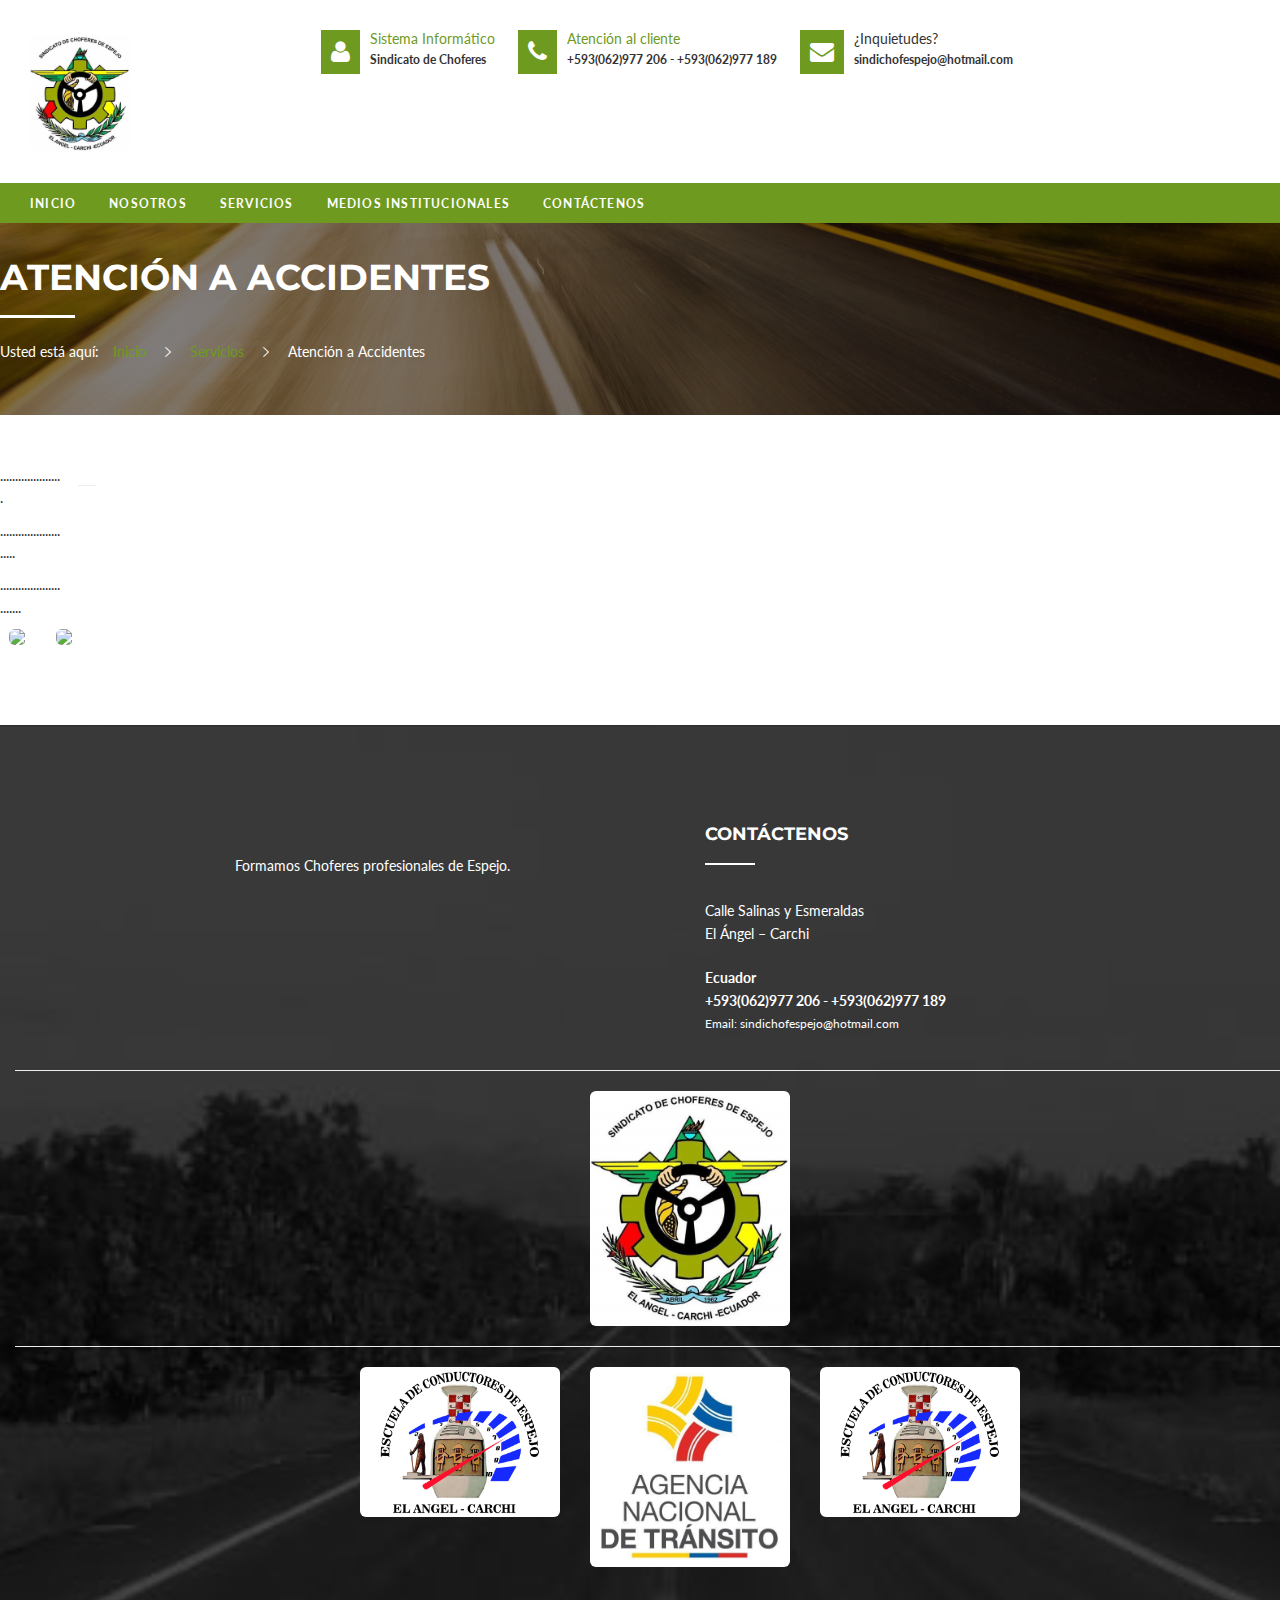
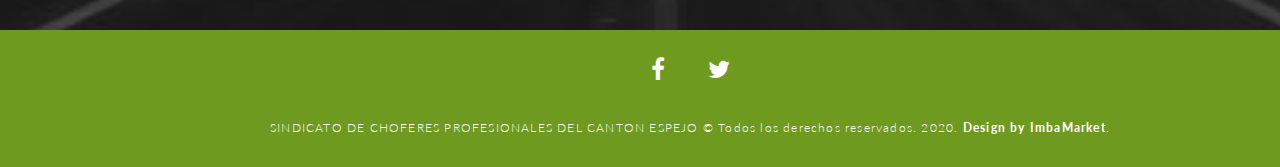
==== atencion-a-accidentes.html @ e00d06ad "commit inicial" ====
﻿<!DOCTYPE html>
<!--[if lt IE 7 ]><html class="ie ie6" lang="en-US"> <![endif]-->
<!--[if IE 7 ]><html class="ie ie7" lang="en-US"> <![endif]-->
<!--[if gte IE 8]><html class="ie ie8" lang="en-US"> <![endif]-->

<html dir="ltr" lang="es-ES">

<head>
    <meta http-equiv="content-type" content="text/html; charset=utf-8">
    <meta http-equiv="X-UA-Compatible" content="IE=edge">

    <!-- Google Fonts
    ============================================= -->
    <link href='https://fonts.googleapis.com/css?family=Lato:400,900,700,300' rel='stylesheet' type='text/css'>
    <link href='https://fonts.googleapis.com/css?family=Montserrat:400,700' rel='stylesheet' type='text/css'>

    <!-- Stylesheets
    ============================================= -->
    <link rel="stylesheet" href="css\plugin.css" type="text/css">
    <link rel="stylesheet" href="css\style.css" type="text/css">
    <link rel="stylesheet" href="css\responsive.css" type="text/css">

    <link rel="stylesheet" href="bower_components\summernote\dist\summernote.css">
    <link rel="stylesheet" href="bower_components\fancybox\dist\jquery.fancybox.min.css">

    <!-- JavaScripts
    ============================================= -->
    <script type="text/javascript" src="js\jquery.js"></script>

    <meta name="viewport" content="width=device-width, initial-scale=1, maximum-scale=1">

    <!--[if IE]>
    <script src="http://html5shiv.googlecode.com/svn/trunk/html5.js"></script>
    <![endif]-->

    <title>SINDICATO DE CHOFERES PROFESIONALES| CANTON ESPEJO</title>
</head>

<body>

<div id="fb-root"></div>
<script>(function(d, s, id) {
        var js, fjs = d.getElementsByTagName(s)[0];
        if (d.getElementById(id)) return;
        js = d.createElement(s); js.id = id;
        js.src = "//connect.facebook.net/en_US/sdk.js#xfbml=1&version=v2.5&appId=425960334187885";
        fjs.parentNode.insertBefore(js, fjs);
    }(document, 'script', 'facebook-jssdk'));</script>



<!--        <div id="preloader">-->
<!--            <div id="status">-->
<!--                <img src="/img/autovia_logo.png" alt="" />-->
<!--            </div>-->
<!--        </div>-->

<!-- MAIN WRAPPER
============================================= -->
<div id="main-wrapper" class="clearfix">

   <!-- HEADER
============================================= -->
    <header id="header" class="clearfix">
        <div class="site-header">
            <div class="container">
                <div class="row">
                    <div class="top-header clearfix">
                        <div class="logo col-md-2">
                            <a href="index.htm">
                                <img src="img\logo1sindi.jpeg" alt="" width="100px" height="130px">
                            </a>
                        </div>

                        <div class="info col-md-7 mt-2">
                            <ul>
                                <li>
                                    <a href="#"><i class="fa fa-user"></i></a>
                                    <p>
                                        <a href="#"><span class="heading">Sistema Informático</span></a>
                                        <small><strong>Sindicato de Choferes</strong></small>
                                    </p>
                                </li>
                                <li>
                                    <i class="fa fa-phone"></i>
                                    <p>
                                        <a href="#"><span class="heading">Atención al cliente</span></a>
                                        <small><strong>+593(062)977 206  - +593(062)977 189</strong></small>
                                    </p>
                                </li>
                                <li class="last">
                                    <a href="sindichofespejo@hotmail.com"><i class="fa fa-envelope"></i></a>
                                    <p>
                                        <span class="heading">¿Inquietudes?</span>
                                        <small><strong>sindichofespejo@hotmail.com</strong></small>
                                    </p>
                                </li>
                            </ul>
                        </div>

                        <div class="slide-buttons">
                            <button id="slide-buttons" class="slide-button icon icon-navicon"></button>
                        </div>
                    </div>

                    <div class="navigation">
                        <div class="main-menu">
                            <ul class="menu">
                                <li><a href="index.htm">Inicio</a></li>
                                <li><a href="nosotros.html">Nosotros</a>
                                    <ul>
                                        <li><a href="#">Misión y Visión</a>
                                        </li>
                                    </ul>
                                </li>
                                <li><a href="#">Servicios</a>
                                    <ul>
                                        <li><a href="atencion-a-accidentes.html">Atención a Accidentes</a></li>
                                        <li><a href="atencion-mecanica-de-emergencia.html">Atención Mecánica de Emergencia</a></li>
                                        <li><a href="inspeccion-vial-y-mantenimiento.html">Inspección Vial y Mantenimiento</a>
                                    </ul>
                                </li>
                                <li><a href="medios-institucionales.html">Medios Institucionales</a></li>
                                <li><a href="pqrs.html">Contáctenos</a></li>
                            </ul>
                        </div>
                    </div>
                </div>
            </div>
        </div>

        <!-- Menu Mobile
        ============================================= -->
        <nav id="c-menu--slide-right" class="c-menu c-menu--slide-right">
            <button class="c-menu__close icon icon-close"></button>

            <ul class="slide-menu-items">
                        <li><a href="index.htm">Inicio</a></li>
                                <li><a href="nosotros.html">Nosotros</a>
                                    <ul>
                                        <li><a href="#">Misión y Visión</a>
                                        </li>
                                    </ul>
                                </li>
                                <li><a href="#">Servicios</a>
                                   <ul>
                                        <li><a href="atencion-a-accidentes.html">Atención a Accidentes</a></li>
                                        <li><a href="atencion-mecanica-de-emergencia.html">Atención Mecánica de Emergencia</a></li>
                                        <li><a href="inspeccion-vial-y-mantenimiento.html">Inspección Vial y Mantenimiento</a>
                                    </ul>
                                </li>
                                <li><a href="medios-institucionales.html">Medios Institucionales</a></li>
                                <li><a href="pqrs.html">Contáctenos</a></li>
                            </ul>
                        </li>
                    </ul>
                </nav>
        <div id="slide-overlay" class="slide-overlay"></div>
        <!-- Menu Mobile End -->
    </header>
    <!-- HEADER END -->

    
    <!-- PAGE TITLE START
============================================= -->
    <section class="page-title wrapper clearfix" style="background-image: url(resources/1920.png);">
        <div class="container">
            <div class="row">
                <div class="title-wrap wow fadeIn" data-wow-delay="1s">
                    <h1>Atención a Accidentes</h1>
                    <div class="breadcrumbs">
                        <p>Usted está aquí:
                            <span><a href="index.htm">Inicio</a></span>
                            <span class="arrow"><i class="icon icon-arrow-right"></i></span>
                            <span><a href="#">Servicios</a></span>
                            <span class="arrow"><i class="icon icon-arrow-right"></i></span>
                            <span>Atención a Accidentes</span></p>
                    </div>
                </div>
            </div>
        </div>
    </section>
    <!-- SLIDER END -->

    <!-- CONTENT START
    ============================================= -->
    <section id="content" class="clearfix">

        <!-- COMPANY PROFILE START
        ============================================= -->
        <div class="company-info wrapper clearfix">
            <div class="container">
                <div class="row">
                <div class="company-wrap row">
                    
                    <div class="company-vision">       
	             
	                                    
                        <div class="item col-md-10 col-md-offset-0 wow fadeInUp" data-wow-delay="0.3s">

                            <p>.....................</p>
                            <p>.........................</p>
                            
                            <p>...........................</p>
                        </div>

                        <hr>

                        <div class="row">
                            <div class="col-md-8 col-md-offset-2">
                                <div class="row">
                                    <div class="col-md-6"><p class="text-center"><img src="img\atencion_a_accidentes_01.jpg" class="img-responsive img-rounded"></p></div>
                                    <div class="col-md-6"><p class="text-center"><img src="img\atencion_a_accidentes_02.jpg" class="img-responsive img-rounded"></p></div>
                                </div>
                            </div>
                        </div>
                    </div>
                    
                </div>
            </div>



            </div>
        </div>
        <!-- COMPANY PROFILE -->

    </section>
    <!-- CONTENT END -->

    
<!-- FOOTER START
============================================= -->
    <footer id="footer" class="wrapper clearfix">

        <div class="container">

            <div class="row">
                <div class="footer-wrap row">
                    <!-- WIDGET FOOTER 1 START
                    ============================================= -->
                    <div class="widget-footer col-md-4 col-md-offset-2">
                        <div class="short-desc">
                            <div class="logo-footer">
                                <img src="#" alt="">
                            </div>
                            <p>Formamos Choferes profesionales de Espejo.</p>
                        </div>
                    </div>
                    <!-- WIDGET FOOTER 1 END -->

                    <!-- WIDGET FOOTER 3 START
                    ============================================= -->
                    <div class="widget-footer col-md-4">
                        <div class="contact-footer">
                            <h4 class="title">Contáctenos</h4>
                            <div class="footer-content">
                            <div class="contact-section">
                                <p>
                                    Calle Salinas y Esmeraldas  <br>
                                    El Ángel – Carchi<br><br>
                                    <b>Ecuador<br>
                                    +593(062)977 206  - +593(062)977 189<br>
                                </b></p>
                                <p><small>Email: sindichofespejo@hotmail.com</small></p>
                            </div>
                        </div>
                        </div>
                    </div>
                    <!-- WIDGET FOOTER 3 END -->

                </div>
            </div>
            <hr>
            <div class="row">
                <div class="col-md-2 col-xs-4 col-md-offset-5">
                    <img class="img-responsive img-rounded" src="img\logo1sindi.jpeg">
                </div>
            </div>

            <hr>

            <div class="row">

            <!--<div class="col-md-2 col-xs-4 col-md-offset-2">
                <img class="img-responsive img-rounded" src="/img/gobierno-de-colombia-v2.jpg" />
            </div>-->

            <div class="col-md-2 col-xs-4 col-md-offset-3">
                <img class="img-responsive img-rounded" src="img\logo2.jpeg">
            </div>

            <div class="col-md-2 col-xs-4">
                <img class="img-responsive img-rounded" src="img\agencia.jpg">
            </div>

            <div class="col-md-2 col-xs-4">
                <img class="img-responsive img-rounded" src="img\logo2.jpeg">
            </div>

        </div><!-- .row -->

        </div>

        <!-- COPYRIGHT START
        ============================================= -->
        <div class="copyright text-center">
            <div class="container">
                <div class="social-icon">
                    <ul>
                        <li><a href="https://www.facebook.com/Sindicato-de-Choferes-Profesionales-de-Espejo-857939150905842/"><i class="fa fa-facebook"></i></a></li>
                        <li><a href="#"><i class="fa fa-twitter"></i></a></li>
                    </ul>
                </div>
                <p class="text-center">SINDICATO DE CHOFERES PROFESIONALES DEL CANTON ESPEJO &copy; Todos los derechos reservados. 2020. <a href="#">Design by ImbaMarket</a>.</p>
            </div>
        </div>
        <!-- COPYRIGHT END -->

    </footer>
    <!-- FOOTER END -->

</div>
<!-- MAIN WRAPPER END -->



<!-- Footer Scripts
        ============================================= -->
<!-- External -->
<script src="bower_components\jquery-validation\dist\jquery.validate.min.js"></script>
<script src="bower_components\summernote\dist\summernote.min.js"></script>
<script type="text/javascript" src="//maps.google.com/maps/api/js?sensor=true"></script>
<script type="text/javascript" src="bower_components\gmaps\gmaps.min.js"></script>

<script type="text/javascript" src="js\plugin.js"></script>
<script type="text/javascript" src="js\main.js"></script>
<script type="text/javascript" src="js\formcalculations.js"></script>
<script src="bower_components\js-cookie\src\js.cookie.js"></script>
<script src="bower_components\fancybox\dist\jquery.fancybox.min.js"></script>



</body>
</html>
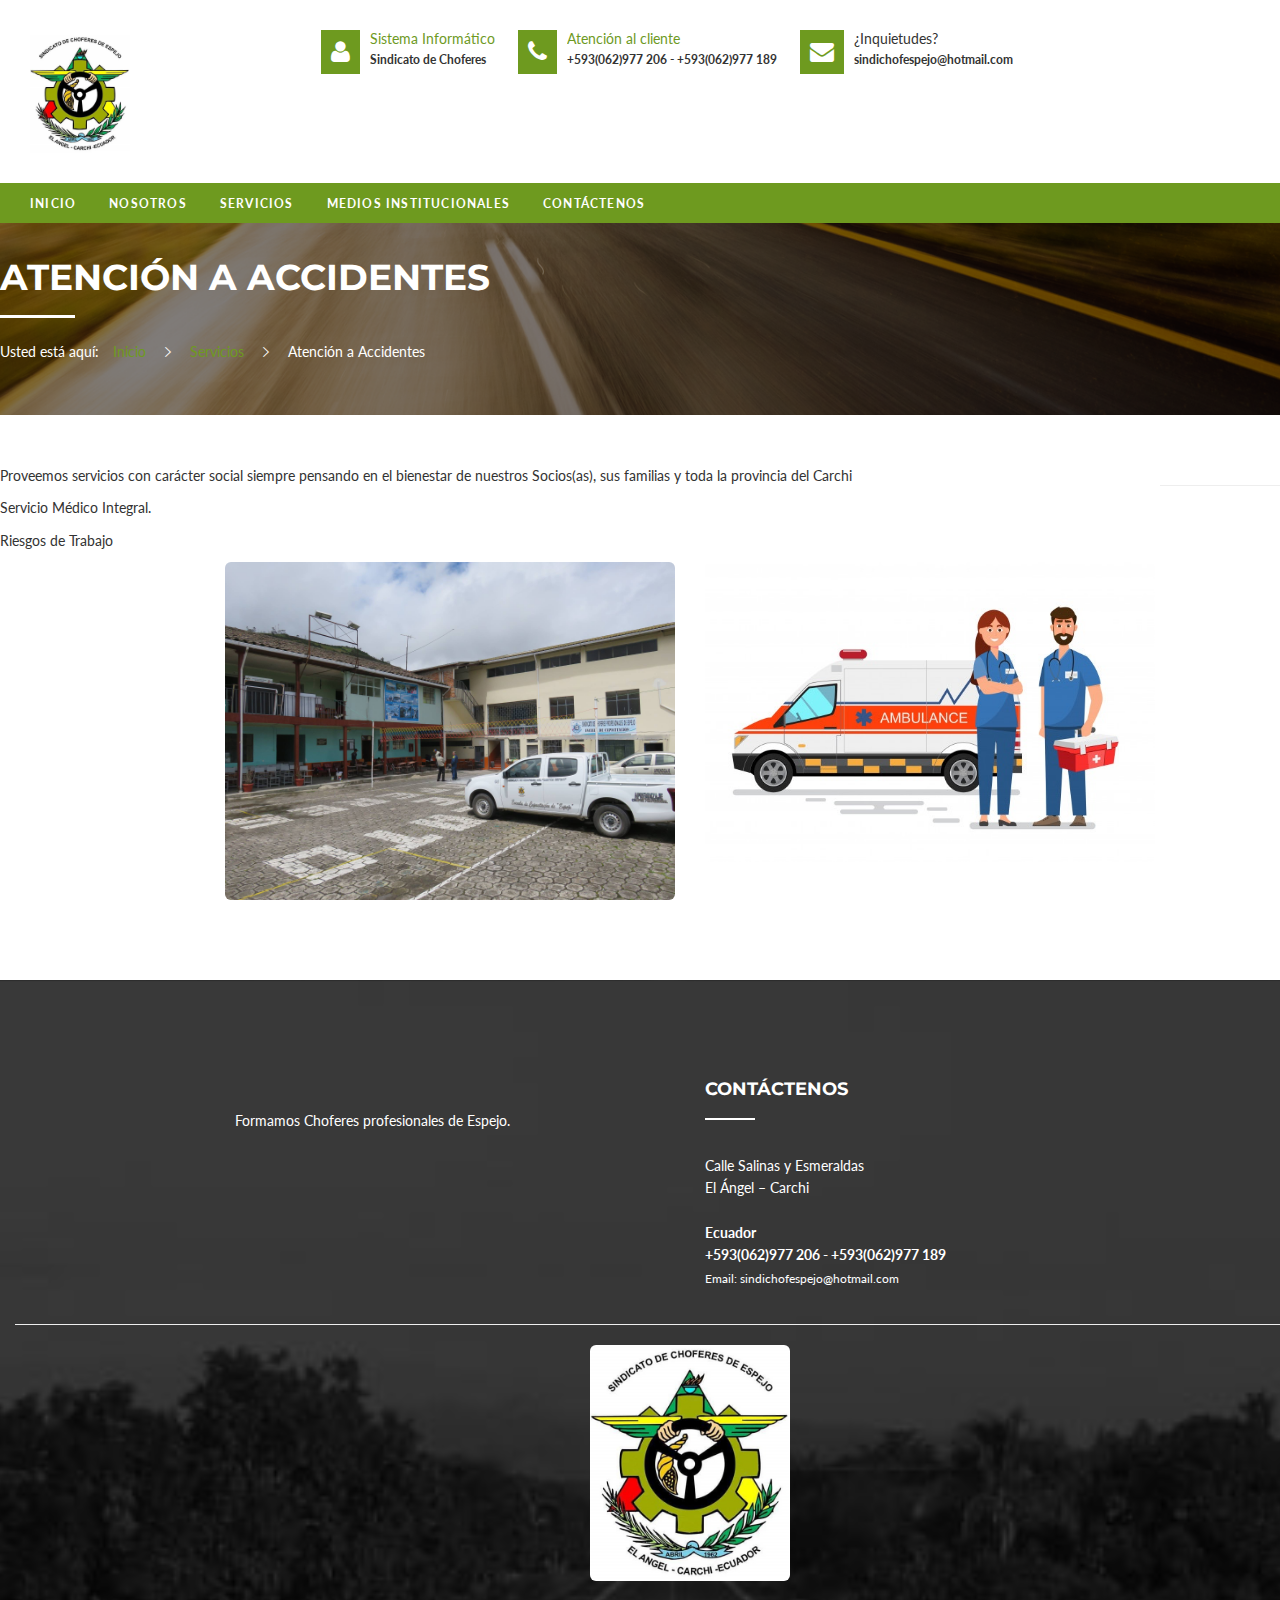
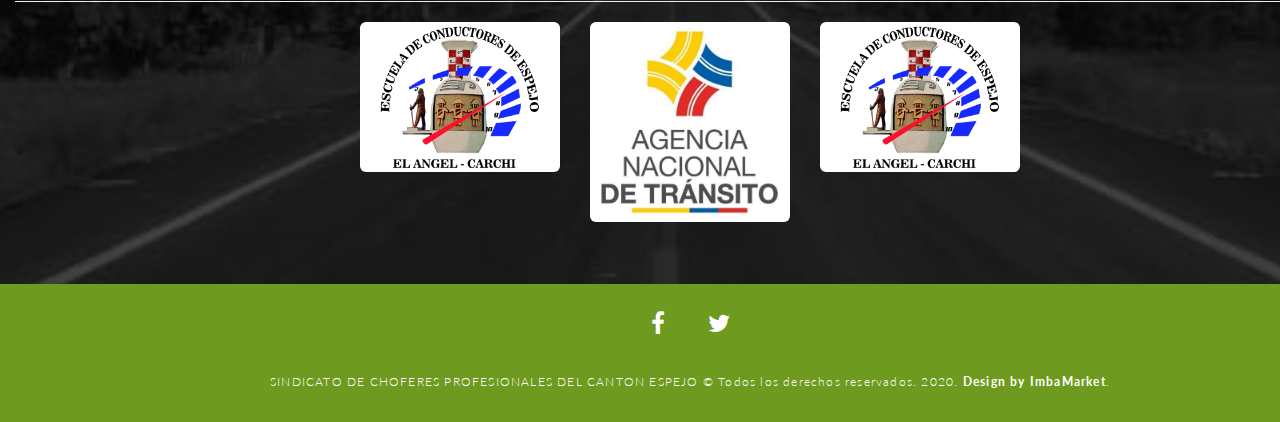
==== commit 9ff0f6cb: "se añadieron imagenes a paginas de servicios" ====
--- a/atencion-a-accidentes.html
+++ b/atencion-a-accidentes.html
@@ -198,10 +198,10 @@
 	                                    
                         <div class="item col-md-10 col-md-offset-0 wow fadeInUp" data-wow-delay="0.3s">
 
-                            <p>.....................</p>
-                            <p>.........................</p>
+                            <p>Proveemos servicios con carácter social siempre pensando en el bienestar de nuestros Socios(as), sus familias y toda la provincia del Carchi</p>
+                            <p>Servicio Médico Integral.</p>
                             
-                            <p>...........................</p>
+                            <p>Riesgos de Trabajo</p>
                         </div>
 
                         <hr>
@@ -209,8 +209,8 @@
                         <div class="row">
                             <div class="col-md-8 col-md-offset-2">
                                 <div class="row">
-                                    <div class="col-md-6"><p class="text-center"><img src="img\atencion_a_accidentes_01.jpg" class="img-responsive img-rounded"></p></div>
-                                    <div class="col-md-6"><p class="text-center"><img src="img\atencion_a_accidentes_02.jpg" class="img-responsive img-rounded"></p></div>
+                                    <div class="col-md-6"><p class="text-center"><img src="img\sindicato_imagen.jpg" class="img-responsive img-rounded"></p></div>
+                                    <div class="col-md-6"><p class="text-center"><img src="img\ambulancia.jpg" class="img-responsive img-rounded"></p></div>
                                 </div>
                             </div>
                         </div>
